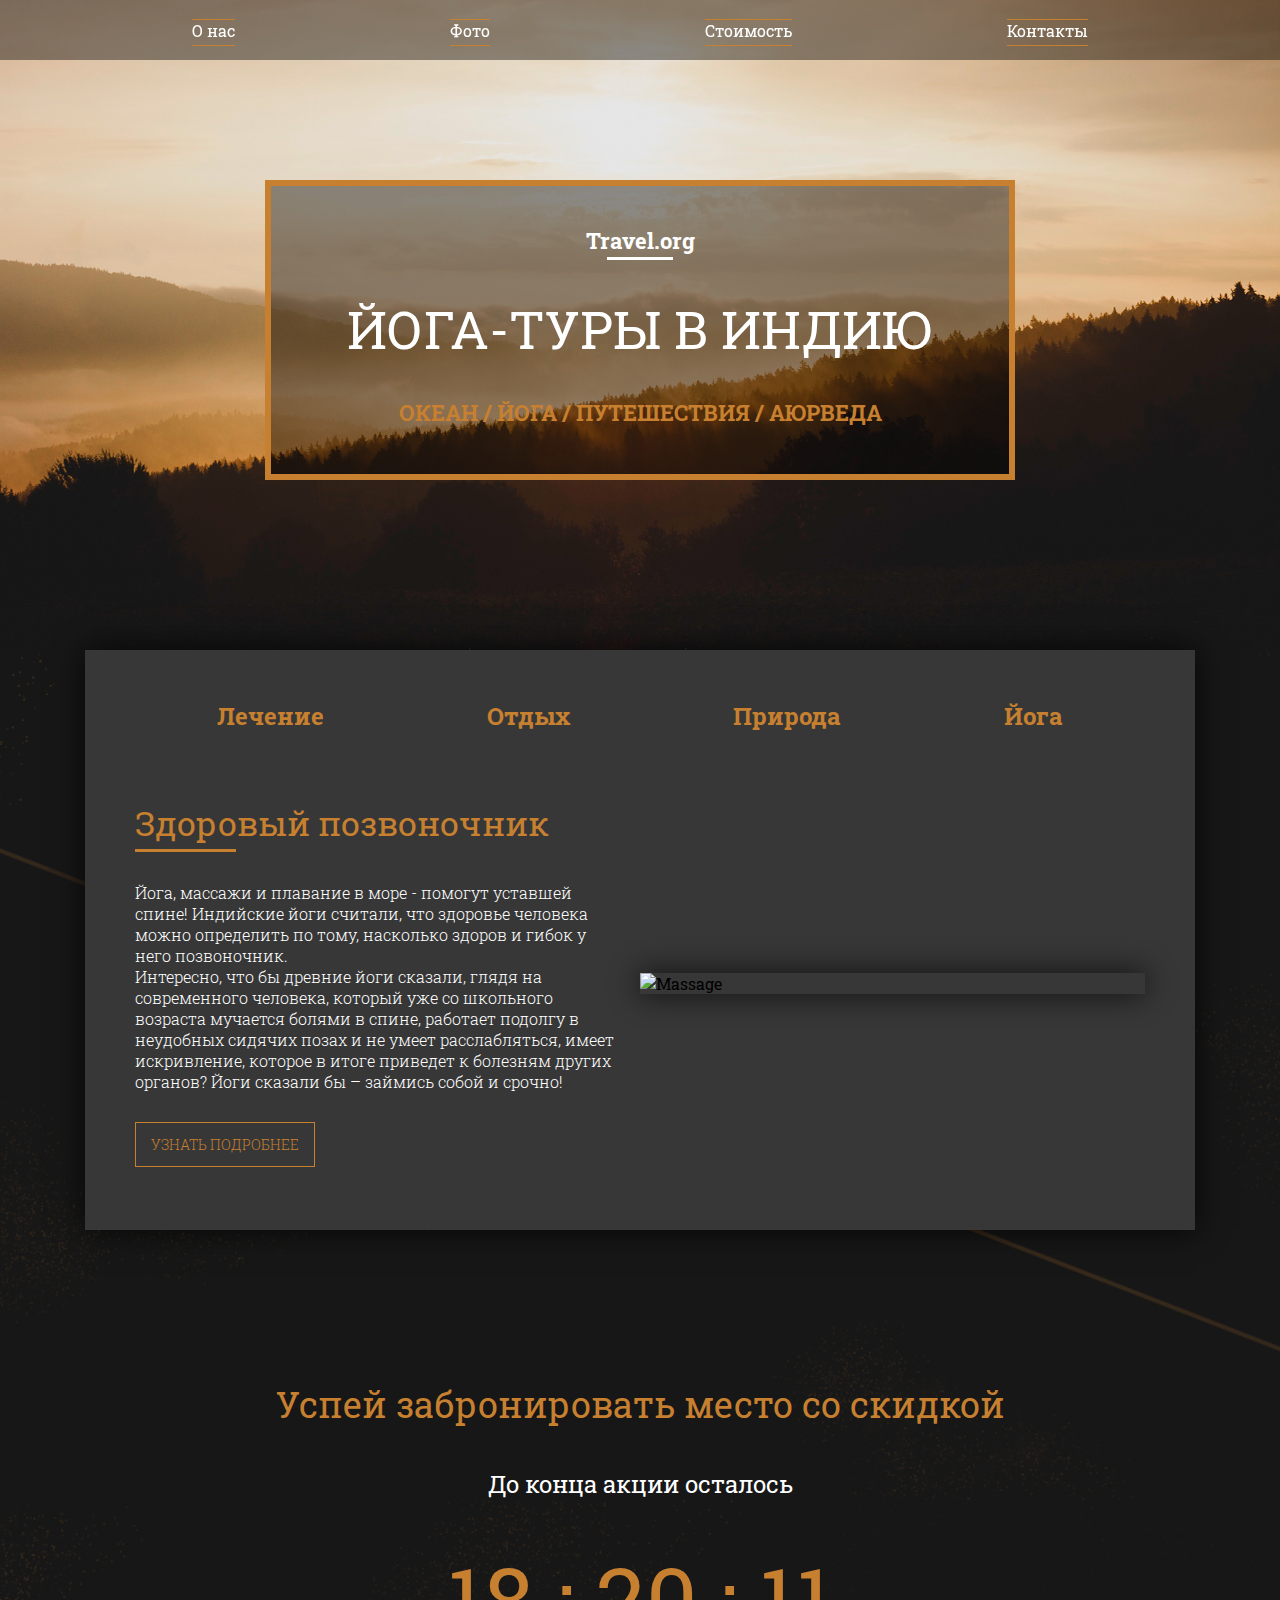
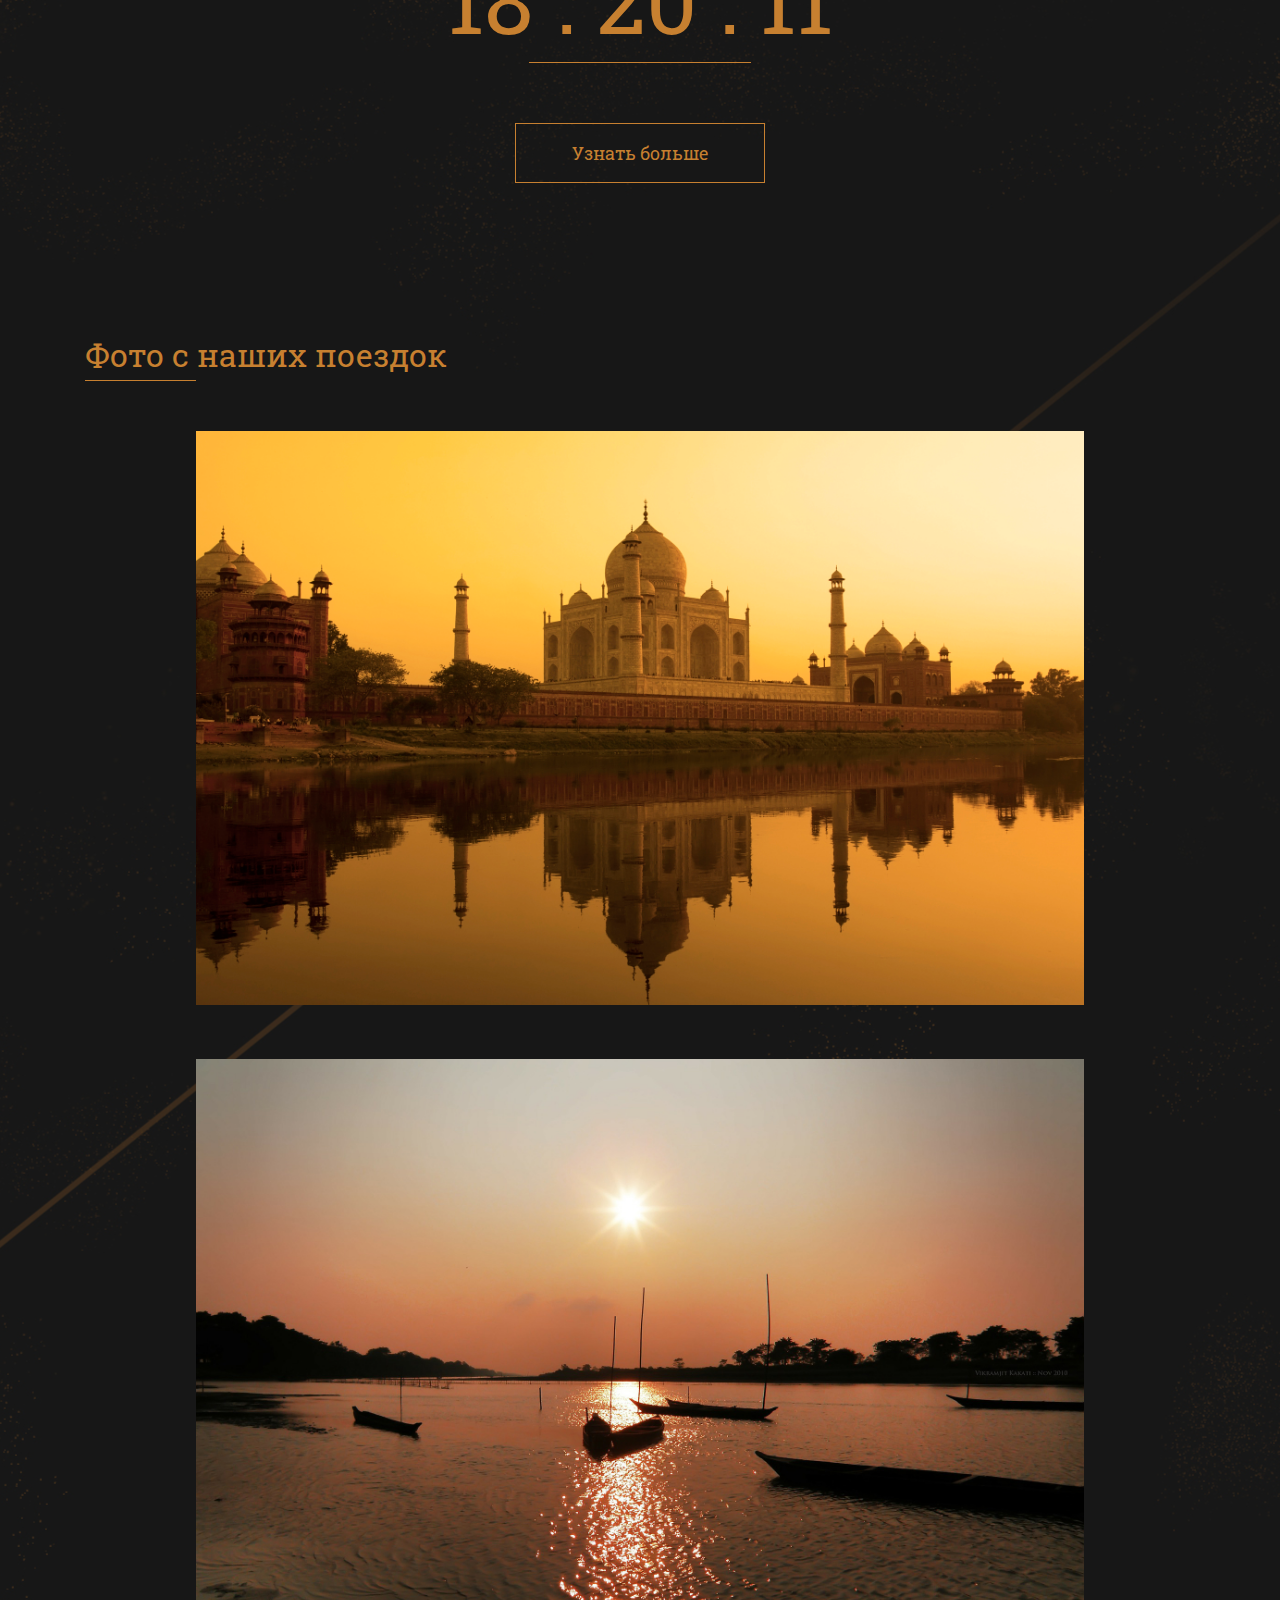
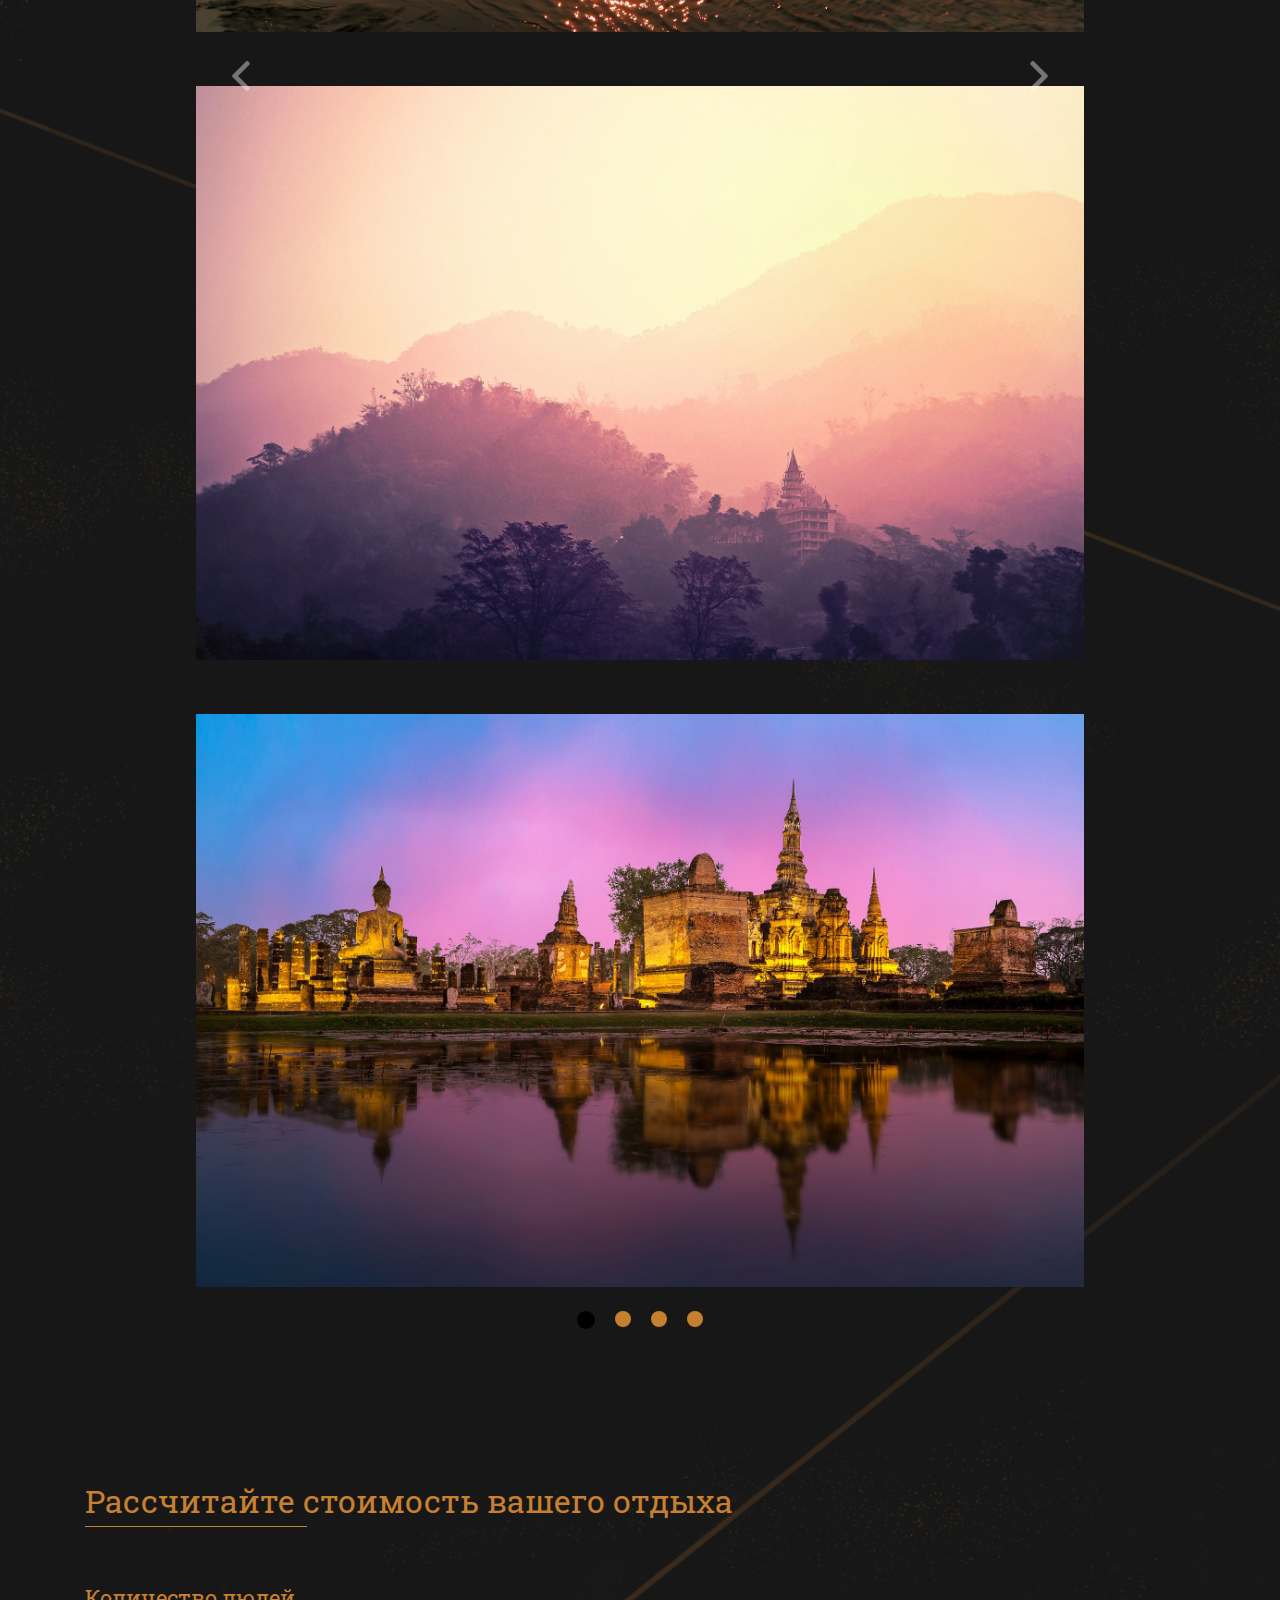
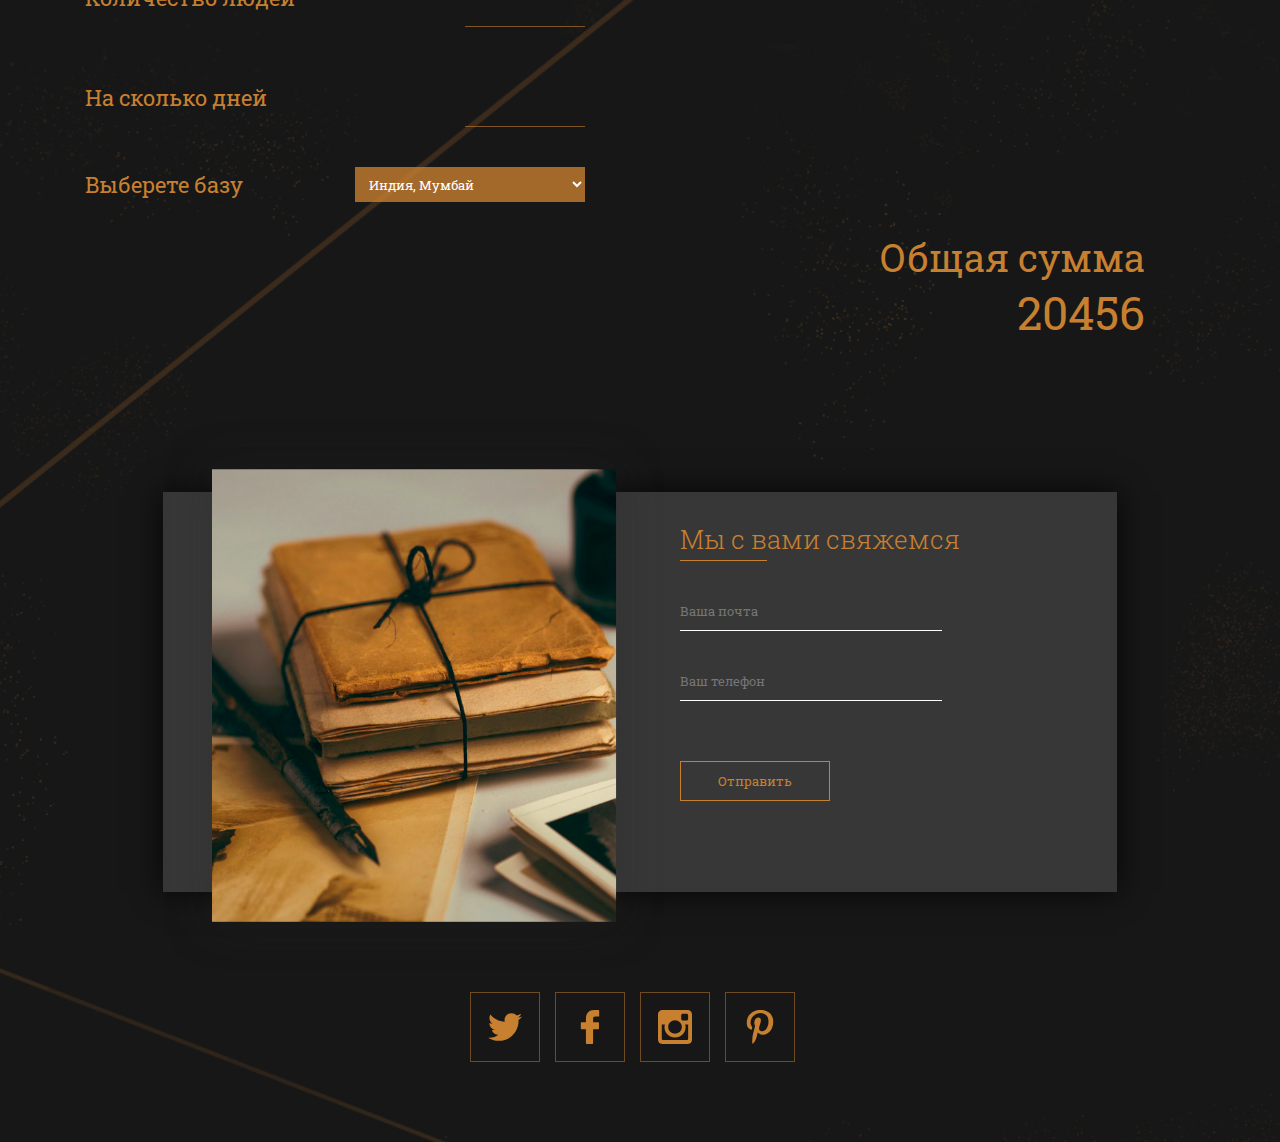
==== Second project/index.html @ 296eaf91 "Second project" ====
<!DOCTYPE html>
<html lang="ru">
<head>
	<meta charset="UTF-8">
	<title>Yoga</title>
	
	<link href="https://fonts.googleapis.com/css?family=Roboto+Slab:300,400,700&amp;subset=cyrillic-ext" rel="stylesheet">
	<link rel="stylesheet" href="css/bootstrap-grid.min.css">
	<link rel="stylesheet" href="css/style.css">
</head>
<body>
	<header>
		<div class="container">
			<nav>
				<ul>
					<li><a href="#about">О нас</a></li>
					<li><a href="#photo">Фото</a></li>
					<li><a href="#price">Стоимость</a></li>
					<li><a href="#contacts">Контакты</a></li>
				</ul>
			</nav>
		</div>
	</header>
	<div class="main">
		<div class="container">
			<div class="row">
				<div class="col-12">
					<div class="main-block">
						<div class="main-block-link">
							Travel.org							
						</div>
						<div class="main-block-title">
							йога-туры в индию
						</div>
						<div class="main-block-descr">
							океан / йога / путешествия / аюрведа
						</div>
					</div>
				</div>
			</div>
		</div>
	</div>
	<div class="content">
		<div class="container" id="about">
			<div class="info" >
				<div class="info-header">
					<div class="info-header-tab">Лечение</div>
					<div class="info-header-tab">Отдых</div>
					<div class="info-header-tab">Природа</div>
					<div class="info-header-tab">Йога</div>
				</div>
				<div class="info-tabcontent fade">
					<div class="description">
						<div class="description-title">Здоровый позвоночник</div>
						<div class="description-text">Йога, массажи и плавание в море - помогут уставшей спине! Индийские йоги считали, что здоровье человека можно определить по тому, насколько здоров и гибок у него позвоночник.<br> Интересно, что бы древние йоги сказали, глядя на современного человека, который уже со школьного возраста мучается болями в спине, работает подолгу в неудобных сидячих позах и не умеет расслабляться, имеет искривление, которое в итоге приведет к болезням других органов? Йоги сказали бы – займись собой и срочно!
						</div>
						<div class="description-btn">
							Узнать подробнее
						</div>
					</div>
					<div class="photo">
						<img src="img/massage.jpg" alt="Massage">
					</div>
				</div>
				<div class="info-tabcontent fade">
					<div class="description">
						<div class="description-title">Антистресс</div>
						<div class="description-text">Аюрведа и йога утверждают, что главным источником здоровья нашего организма является здоровый ум. Программа «Антистресс» сначала убирает последствия стресса на физическом уровне, потом помогает избавиться от негативных и навязчивых мыслей, затем повышает общий уровень энергии.<br> Вы наконец вспомните ощущение "свободной головы", ощутите прилив физических сил и вспомните, что такое счастье.</div>
						<div class="description-btn">
							Узнать подробнее
						</div>
					</div>
					<div class="photo">
						<img src="img/sunset.jpg" alt="sunset">
					</div>
				</div>
				<div class="info-tabcontent fade">
					<div class="description">
						<div class="description-title">Восстановление</div>
						<div class="description-text">Стрессы, жизнь в условиях города, плохая экология, загрязненные продукты и вода, напряженный ритм жизни - все это день ото дня отбирает у нас молодость и хорошее здоровье.<br> Одним кремом для лица не решить проблему омоложения организма, когда тебе за 40. Согласны?</div>
						<div class="description-btn">
							Узнать подробнее
						</div>
					</div>
					<div class="photo">
						<img src="img/sunrise.jpg" alt="sunrise">
					</div>
				</div>
				<div class="info-tabcontent fade">
					<div class="description">
						<div class="description-title">Йога и аюрведа</div>
						<div class="description-text">Несколько лет назад мы разработали специальные программы по йоге и аюрведе - и мы поняли, что они отлично работают - на опыте 530 наших туристов! В каждой из этих программ есть одна цель, на достижение которой будут направлены и асаны, и дыхательные практики, и медитации, и аюрведические процедуры, будут читаться лекции по этой теме. <br>Йога и аюрведа - два сильных война, которые сообща будут бороться с проблемами и болезнями.</div>
						<div class="description-btn">
							Узнать подробнее
						</div>
					</div>
					<div class="photo">
						<img src="img/yoga.jpg" alt="yoga">
					</div>
				</div>
			</div>
			<div class="timer">
				<div class="timer-title">Успей забронировать место со скидкой</div>
				<div class="timer-action">
					До конца акции осталось
				</div>
				<div class="timer-numbers" id="timer">
					<span class="hours">18</span>
					<span>:</span>
					<span class="minutes">20</span>
					<span>:</span>
					<span class="seconds">11</span>
				</div>
			</div>
			<button class="more"> Узнать больше</button>
			<div class="slider" id="photo">
				<div class="slider-title">Фото с наших поездок
				</div>
				<div class="wrap">

					<div class="slider-item fade">
						<img src="img/slider_1.jpg" alt="slider">
					</div>
					<div class="slider-item fade">
						<img src="img/slider_2.jpg" alt="slider">
					</div>
					<div class="slider-item fade">
						<img src="img/slider_3.jpg" alt="slider">
					</div>
					<div class="slider-item fade">
						<img src="img/slider_4.jpg" alt="slider">
					</div>

					<div class="prev"><div class="arrow-left"></div></div>
					<div class="next"><div class="arrow-right"></div></div>
				</div>
				<div class="slider-dots">
					<div class="dot dot-active"></div>
					<div class="dot"></div>
					<div class="dot"></div>
					<div class="dot"></div>
				</div>
			</div>
			<div class="counter" id="price">
				<div class="counter-title">Рассчитайте стоимость вашего отдыха
				</div>
				<div class="counter-block">
					<div class="counter-block-option">Количество людей</div>
					<input type="number" min="1" step="1" class="counter-block-input">
				</div>
				<div class="counter-block">
					<div class="counter-block-option">На сколько дней</div>
					<input type="number" min="1" step="1" class="counter-block-input">
				</div>
				<div class="counter-block">
					<div class="counter-block-option">Выберете базу</div>
					<select name="place" id="select">
						<option id="mumbai" value="1">Индия, Мумбай</option>
						<option id="kerala" value="1.5">Индия, Керала</option>
						<option id="varanasi" value="1.8">Индия, Варанаси</option>
					</select>
				</div>
				<div class="counter-total">
					Общая сумма<br>
					<span id="total">20456</span>
				</div>
			</div>
			<div class="contact" id="contacts">
				<div class="contact-img">
					<img src="img/letter.png" alt="letter">
				</div>
				<div class="contact-form">
					<div class="contact-form-title">
						Мы с вами свяжемся
					</div>
					<form id="form">
						<input required type="email" placeholder="Ваша почта">
						<input required type="tel" placeholder="Ваш телефон">
						<button type="submit">Отправить</button>
					</form>
				</div>
			</div>
		</div>
		<footer>
			<div class="container">
				<div class="social">
					<div class="social-block">
						<a href="#">
						<img src="logo/twitter-logo-silhouette.svg" alt="">
						</a>
					</div>
					<div class="social-block">
						<a href="#">
						<img src="logo/facebook-logo.svg" alt="">
						</a>
					</div>
					<div class="social-block">
						<a href="#">
						<img src="logo/instagram-social-network-logo-of-photo-camera.svg" alt="">
						</a>
					</div>
					<div class="social-block">
						<a href="#">
						<img src="logo/pinterest-logo.svg" alt="">
						</a>
					</div>
				</div>
			</div>
		</footer>
	</div>
	<div class="overlay fade">
	 		<div class="popup">
				<div class="popup-close">&times;
				</div>
				<div class="popup-title">
				Форма обратной связи</div>
					<div class="popup-form">	
						<form action="#" class="main-form">
							<div class="popup-form-header">
								Узнайте больше о своём отдыхе
							</div>
								<label class="popup-form__label" for="phone">
								Введите ваш номер телефона:
								</label>
								<input class="popup-form__input" name="phone" type="tel" required placeholder="+7(978) 973 33 45">
								<button class="button popup-form__btn">
									Оставить заявку!
								</button>
						</form>
					</div>
	 		</div>
	</div>
	<script src="js/script.js"></script>
</body>
</html>
---- Second project/css/style.css ----
.fade {
  -webkit-animation-name: fade;
          animation-name: fade;
  -webkit-animation-duration: 2.5s;
          animation-duration: 2.5s;
  -webkit-animation-name: fade;
  -webkit-animation-duration: 2.5s;
}
@-webkit-keyframes fade {
  from {
    opacity: 0.1;
  }
  to {
    opacity: 1;
  }
}
@keyframes fade {
  from {
    opacity: 0.1;
  }
  to {
    opacity: 1;
  }
}
.more-splash {
  -webkit-animation-name: splash;
          animation-name: splash;
  -webkit-animation-duration: 1.7s;
          animation-duration: 1.7s;
}
@-webkit-keyframes splash {
  from {
    box-shadow: 0 0 10px #c78030;
  }
  to {
    box-shadow: 0 0 60px #c78030;
  }
}
@keyframes splash {
  from {
    box-shadow: 0 0 10px #c78030;
  }
  to {
    box-shadow: 0 0 60px #c78030;
  }
}
* {
  box-sizing: border-box;
  margin: 0;
  padding: 0;
  outline: none;
  font-family: "Roboto Slab";
}
a {
  color: inherit;
  text-decoration: none;
}
a:visited,
a:hover,
a:focus,
a:active {
  text-decoration: none;
  color: inherit;
}
header {
  width: 100%;
  height: 60px;
  position: fixed;
  top: 0;
  background-color: rgba(0, 0, 0, 0.4);
  z-index: 10;
}
header ul {
  height: 60px;
  display: -webkit-box;
  display: -webkit-flex;
  display: -ms-flexbox;
  display: flex;
  list-style-type: none;
  -webkit-justify-content: space-around;
      -ms-flex-pack: distribute;
          justify-content: space-around;
  -webkit-box-align: center;
  -webkit-align-items: center;
      -ms-flex-align: center;
          align-items: center;
  color: #fff;
}
header ul li:after {
  content: '';
  display: block;
  width: 100%;
  height: 1px;
  background-color: #c78030;
  margin-top: 4px;
  -webkit-transition: 0.4s;
          transition: 0.4s;
}
header ul li:before {
  content: '';
  display: block;
  width: 100%;
  right: 0;
  height: 1px;
  background-color: #c78030;
  margin-top: 4px;
  -webkit-transition: 0.4s;
          transition: 0.4s;
}
.main {
  height: 650px;
  width: 100%;
  background: url(../img/bg.jpg) center no-repeat;
  background-size: cover;
}
.main-block {
  width: 750px;
  min-height: 300px;
  border: 6px solid #c78030;
  background-color: rgba(0, 0, 0, 0.4);
  margin: 0 auto;
  padding: 40px;
  margin-top: 180px;
  text-align: center;
}
.main-block-link {
  color: #fff;
  font-size: 22px;
  font-weight: bold;
}
.main-block-link:after {
  content: '';
  display: block;
  width: 10%;
  height: 3px;
  background-color: #fff;
  margin: 0 auto;
  margin-top: 2px;
}
.main-block-title {
  color: #fff;
  text-transform: uppercase;
  font-size: 52px;
  margin-top: 35px;
}
.main-block-descr {
  color: #c78030;
  text-transform: uppercase;
  font-size: 22px;
  margin-top: 35px;
  font-weight: bold;
}
.content {
  width: 100%;
  min-height: 3200px;
  background: url(../img/main_bg.jpg);
  background-position: 50% 30%;
}
.content .info {
  width: 100%;
  min-height: 580px;
  background-color: #373737;
  padding: 50px;
  box-shadow: 0px 0px 30px rgba(0, 0, 0, 0.8);
}
.content .info-header {
  width: 100%;
  height: 50px;
  display: -webkit-box;
  display: -webkit-flex;
  display: -ms-flexbox;
  display: flex;
  -webkit-justify-content: space-around;
      -ms-flex-pack: distribute;
          justify-content: space-around;
}
.content .info-header-tab {
  color: #c78030;
  font-weight: bold;
  font-size: 24px;
  cursor: pointer;
}
.content .info-header-tab:after {
  content: '';
  display: block;
  width: 0%;
  height: 3px;
  background-color: #c78030;
  margin-top: 4px;
  -webkit-transition: 0.4s;
          transition: 0.4s;
}
.content .info-header-tab:hover:after {
  width: 60%;
}
.content .info-tabcontent {
  width: 100%;
  display: -webkit-box;
  display: -webkit-flex;
  display: -ms-flexbox;
  display: flex;
  padding-top: 50px;
  -webkit-transition: 0.3s;
          transition: 0.3s;
}
.content .info-tabcontent .description,
.content .info-tabcontent .photo {
  width: 50%;
}
.content .info-tabcontent .description-title {
  font-size: 34px;
  color: #c78030;
}
.content .info-tabcontent .description-title:after {
  content: '';
  display: block;
  width: 20%;
  height: 3px;
  background-color: #c78030;
  margin-top: 4px;
}
.content .info-tabcontent .description-text {
  margin-top: 30px;
  color: #fff;
  font-weight: 300;
  padding-right: 20px;
}
.content .info-tabcontent .description-btn {
  width: 180px;
  height: 45px;
  line-height: 43px;
  margin-top: 30px;
  border: 1px solid #c78030;
  font-size: 14px;
  color: #c78030;
  text-transform: uppercase;
  font-weight: bold;
  text-align: center;
  font-weight: 300;
  cursor: pointer;
}
.content .info-tabcontent .description-btn:hover {
  box-shadow: 0px 0px 5px #c78030;
}
.content .info-tabcontent .photo {
  display: -webkit-box;
  display: -webkit-flex;
  display: -ms-flexbox;
  display: flex;
  -webkit-box-align: center;
  -webkit-align-items: center;
      -ms-flex-align: center;
          align-items: center;
}
.content .info-tabcontent .photo img {
  width: 100%;
  box-shadow: 0px 0px 30px rgba(0, 0, 0, 0.8);
}
.content .info .hide {
  display: none;
}
.content .info .show {
  display: -webkit-box;
  display: -webkit-flex;
  display: -ms-flexbox;
  display: flex;
}
.content .timer {
  margin-top: 150px;
  text-align: center;
}
.content .timer-title {
  font-size: 36px;
  color: #c78030;
}
.content .timer-action {
  font-size: 24px;
  color: #fff;
  margin-top: 40px;
}
.content .timer-numbers {
  margin-top: 40px;
  font-size: 90px;
  color: #c78030;
}
.content .timer-numbers:after {
  content: '';
  display: block;
  width: 20%;
  height: 1px;
  background-color: #c78030;
  margin: 0 auto;
  margin-top: 4px;
}
.content .slider {
  margin-top: 150px;
  position: relative;
}
.content .slider-title {
  font-size: 32px;
  color: #c78030;
}
.content .slider-title:after {
  content: '';
  display: block;
  width: 10%;
  height: 1px;
  background-color: #c78030;
  margin-top: 4px;
}
.content .slider .wrap {
  width: 100%;
  position: relative;
}
.content .slider .wrap .slider-item {
  width: 80%;
  margin: 0 auto;
  margin-top: 50px;
  position: relative;
}
.content .slider .wrap .slider-item img {
  width: 100%;
}
.content .slider .wrap .prev {
  position: absolute;
  cursor: pointer;
  top: 0;
  width: 90px;
  left: 10%;
  background-color: rgba(0, 0, 0, 0);
  -webkit-transition: 0.3s;
          transition: 0.3s;
  height: 100%;
}
.content .slider .wrap .prev:hover {
  background-color: rgba(0, 0, 0, 0.4);
}
.content .slider .wrap .prev:hover .arrow-left {
  opacity: 1;
}
.content .slider .wrap .prev .arrow-left {
  width: 30px;
  height: 30px;
  background: url(../icons/left-arrow.svg) center no-repeat;
  background-size: cover;
  position: absolute;
  top: 50%;
  left: 50%;
  -webkit-transform: translate(-50%);
      -ms-transform: translate(-50%);
          transform: translate(-50%);
  opacity: .4;
  -webkit-transition: 1s;
          transition: 1s;
}
.content .slider .wrap .next {
  position: absolute;
  cursor: pointer;
  top: 0;
  width: 90px;
  background-color: rgba(0, 0, 0, 0);
  -webkit-transition: 0.3s;
          transition: 0.3s;
  height: 100%;
  right: 10%;
}
.content .slider .wrap .next:hover {
  background-color: rgba(0, 0, 0, 0.4);
}
.content .slider .wrap .next:hover .arrow-right {
  opacity: 1;
}
.content .slider .wrap .next .arrow-right {
  width: 30px;
  height: 30px;
  background: url(../icons/right-arrow.svg) center no-repeat;
  background-size: cover;
  position: absolute;
  top: 50%;
  left: 50%;
  -webkit-transform: translate(-50%);
      -ms-transform: translate(-50%);
          transform: translate(-50%);
  opacity: .4;
  -webkit-transition: 1s;
          transition: 1s;
}
.content .slider-dots {
  width: 90%;
  margin: 0 auto;
  margin-top: 20px;
  display: -webkit-box;
  display: -webkit-flex;
  display: -ms-flexbox;
  display: flex;
  -webkit-box-pack: center;
  -webkit-justify-content: center;
      -ms-flex-pack: center;
          justify-content: center;
}
.content .slider-dots .dot {
  cursor: pointer;
  height: 16px;
  width: 16px;
  margin: 0 10px;
  background-color: #c78030;
  border-radius: 50%;
  display: inline-block;
  -webkit-transition: background-color 0.6s ease;
          transition: background-color 0.6s ease;
}
.content .slider-dots .dot-active {
  background-color: #000;
  height: 18px;
  width: 18px;
}
.content .counter {
  margin-top: 150px
  /* Для Firefox */
}
.content .counter-title {
  font-size: 32px;
  color: #c78030;
}
.content .counter-title:after {
  content: '';
  display: block;
  width: 20%;
  height: 1px;
  background-color: #c78030;
  margin-top: 4px;
}
.content .counter-block {
  margin-top: 40px;
  width: 45%;
  display: -webkit-box;
  display: -webkit-flex;
  display: -ms-flexbox;
  display: flex;
  -webkit-box-pack: justify;
  -webkit-justify-content: space-between;
      -ms-flex-pack: justify;
          justify-content: space-between;
  -webkit-box-align: center;
  -webkit-align-items: center;
      -ms-flex-align: center;
          align-items: center;
}
.content .counter-block-option {
  font-size: 22px;
  color: #c78030;
}
.content .counter-block-input {
  display: block;
  width: 120px;
  height: 60px;
  padding: 10px;
  color: #c78030;
  background-color: transparent;
  border: none;
  border-bottom: 1px solid rgba(199, 126, 48, 0.6);
  font-size: 46px;
  text-align: center;
}
.content .counter-block select {
  width: 230px;
  height: 35px;
  padding-left: 10px;
  background-color: rgba(199, 126, 48, 0.8);
  color: #fff;
  border: none;
}
.content .counter-total {
  margin-top: 30px;
  padding-right: 50px;
  text-align: right;
  font-size: 38px;
  color: #c78030;
}
.content .counter-total span {
  font-size: 46px;
}
.content .counter input[type=number]::-webkit-inner-spin-button,
.content .counter input[type=number]::-webkit-outer-spin-button {
  -webkit-appearance: none;
  -moz-appearance: none;
  appearance: none;
  margin: 0;
}
.content .counter input[type=number] {
  -moz-appearance: textfield;
}
.content .more {
  display: block;
  margin: 0 auto;
  margin-top: 60px;
  width: 250px;
  height: 60px;
  background-color: transparent;
  border: 1px solid #c78030;
  font-size: 18px;
  color: #c78030;
  cursor: pointer;
}
.content .more:hover {
  box-shadow: 0 0 10px #c78030;
}
.content .contact {
  width: 86%;
  height: 400px;
  display: -webkit-box;
  display: -webkit-flex;
  display: -ms-flexbox;
  display: flex;
  background-color: #373737;
  margin: 0 auto;
  margin-top: 150px;
  box-shadow: 0px 0px 30px rgba(0, 0, 0, 0.8);
}
.content .contact-img {
  width: 50%;
}
.content .contact-img img {
  height: 550px;
  -webkit-transform: translateY(-13%);
      -ms-transform: translateY(-13%);
          transform: translateY(-13%);
}
.content .contact-form {
  width: 50%;
  padding-left: 40px;
}
.content .contact-form-title {
  margin-top: 30px;
  color: #c78030;
  font-size: 26px;
  font-weight: 300;
}
.content .contact-form-title:after {
  content: '';
  display: block;
  width: 20%;
  height: 1px;
  background-color: #c78030;
  margin-top: 4px;
}
.content .contact-form form input {
  display: block;
  width: 60%;
  height: 40px;
  margin-top: 30px;
  background-color: transparent;
  border: none;
  border-bottom: 1px solid #fff;
  color: #fff;
}
.content .contact-form form button {
  margin-top: 60px;
  width: 150px;
  height: 40px;
  background-color: transparent;
  border: 1px solid #c78030;
  color: #c78030;
  cursor: pointer;
}
.content .contact-form form button:hover {
  box-shadow: 0 0 10px #c78030;
}
.content footer {
  width: 100%;
  height: 250px;
  display: -webkit-box;
  display: -webkit-flex;
  display: -ms-flexbox;
  display: flex;
  -webkit-box-align: center;
  -webkit-align-items: center;
      -ms-flex-align: center;
          align-items: center;
}
.content footer .social {
  display: -webkit-box;
  display: -webkit-flex;
  display: -ms-flexbox;
  display: flex;
  -webkit-box-pack: center;
  -webkit-justify-content: center;
      -ms-flex-pack: center;
          justify-content: center;
  -webkit-box-align: center;
  -webkit-align-items: center;
      -ms-flex-align: center;
          align-items: center;
  padding-top: 20px;
}
.content footer .social .social-block {
  width: 70px;
  height: 70px;
  border: 1px solid rgba(199, 128, 48, 0.5);
  margin-right: 15px;
}
.content footer .social .social-block:hover {
  box-shadow: 0 0 10px #c78030;
}
.content footer .social .social-block a img {
  width: 50%;
  display: block;
  margin: 0 auto;
  margin-top: 17px;
}
.overlay {
  position: fixed;
  display: none;
  top: 0;
  width: 100%;
  height: 100%;
  background-color: rgba(0, 0, 0, 0.5);
  z-index: 3;
}
.overlay .popup {
  position: fixed;
  z-index: 4;
  left: 50%;
  top: 150px;
  width: 752px;
  -webkit-transform: translateX(-50%);
      -ms-transform: translateX(-50%);
          transform: translateX(-50%);
}
.overlay .popup-close {
  position: absolute;
  right: -20px;
  top: -35px;
  cursor: pointer;
  font-size: 35px;
  color: #fff;
  font-weight: 300;
}
.overlay .popup-title {
  display: block;
  width: 100%;
  height: 71px;
  line-height: 71px;
  margin: 0;
  background-color: #c78030;
  color: #ffffff;
  text-transform: uppercase;
  font-size: 21px;
  font-weight: 500;
  text-align: center;
}
.overlay .popup-form {
  background: url(../img/modal.jpg) center no-repeat;
  background-size: cover;
  padding: 35px 88px 50px 88px;
  color: #fff;
}
.overlay .popup-form-header {
  padding: 0;
  font-weight: 400;
  line-height: 27px;
  font-size: 30px;
  text-align: center;
}
.overlay .popup-form__label {
  display: block;
  margin-top: 23px;
  font-size: 20px;
  font-weight: 300;
  text-align: center;
}
.overlay .popup-form__input {
  width: 365px;
  height: 56px;
  margin-top: 17px;
  font-size: 18px;
  background-color: #c78030;
  border: none;
  color: #fff;
  text-align: center;
}
.overlay .popup-form__input::-webkit-input-placeholder {
  color: #fff;
}
.overlay .popup-form__input::-moz-placeholder {
  color: #fff;
}
.overlay .popup-form__input:-moz-placeholder {
  color: #fff;
}
.overlay .popup-form__input:-ms-input-placeholder {
  color: #fff;
}
.overlay .popup-form__input:focus::-webkit-input-placeholder {
  color: transparent;
}
.overlay .popup-form__input:focus::-moz-placeholder {
  color: transparent;
}
.overlay .popup-form__input:focus:-moz-placeholder {
  color: transparent;
}
.overlay .popup-form__input:focus:-ms-input-placeholder {
  color: transparent;
}
.overlay .popup-form__btn {
  width: 180px;
  height: 56px;
  font-size: 15px;
  line-height: 22px;
  margin-left: 16px;
  background-color: transparent;
  color: #c78030;
  border: 1px solid #c78030;
  cursor: pointer;
}
.overlay .popup-form__btn:hover {
  box-shadow: 0 0 10px #c78030;
}
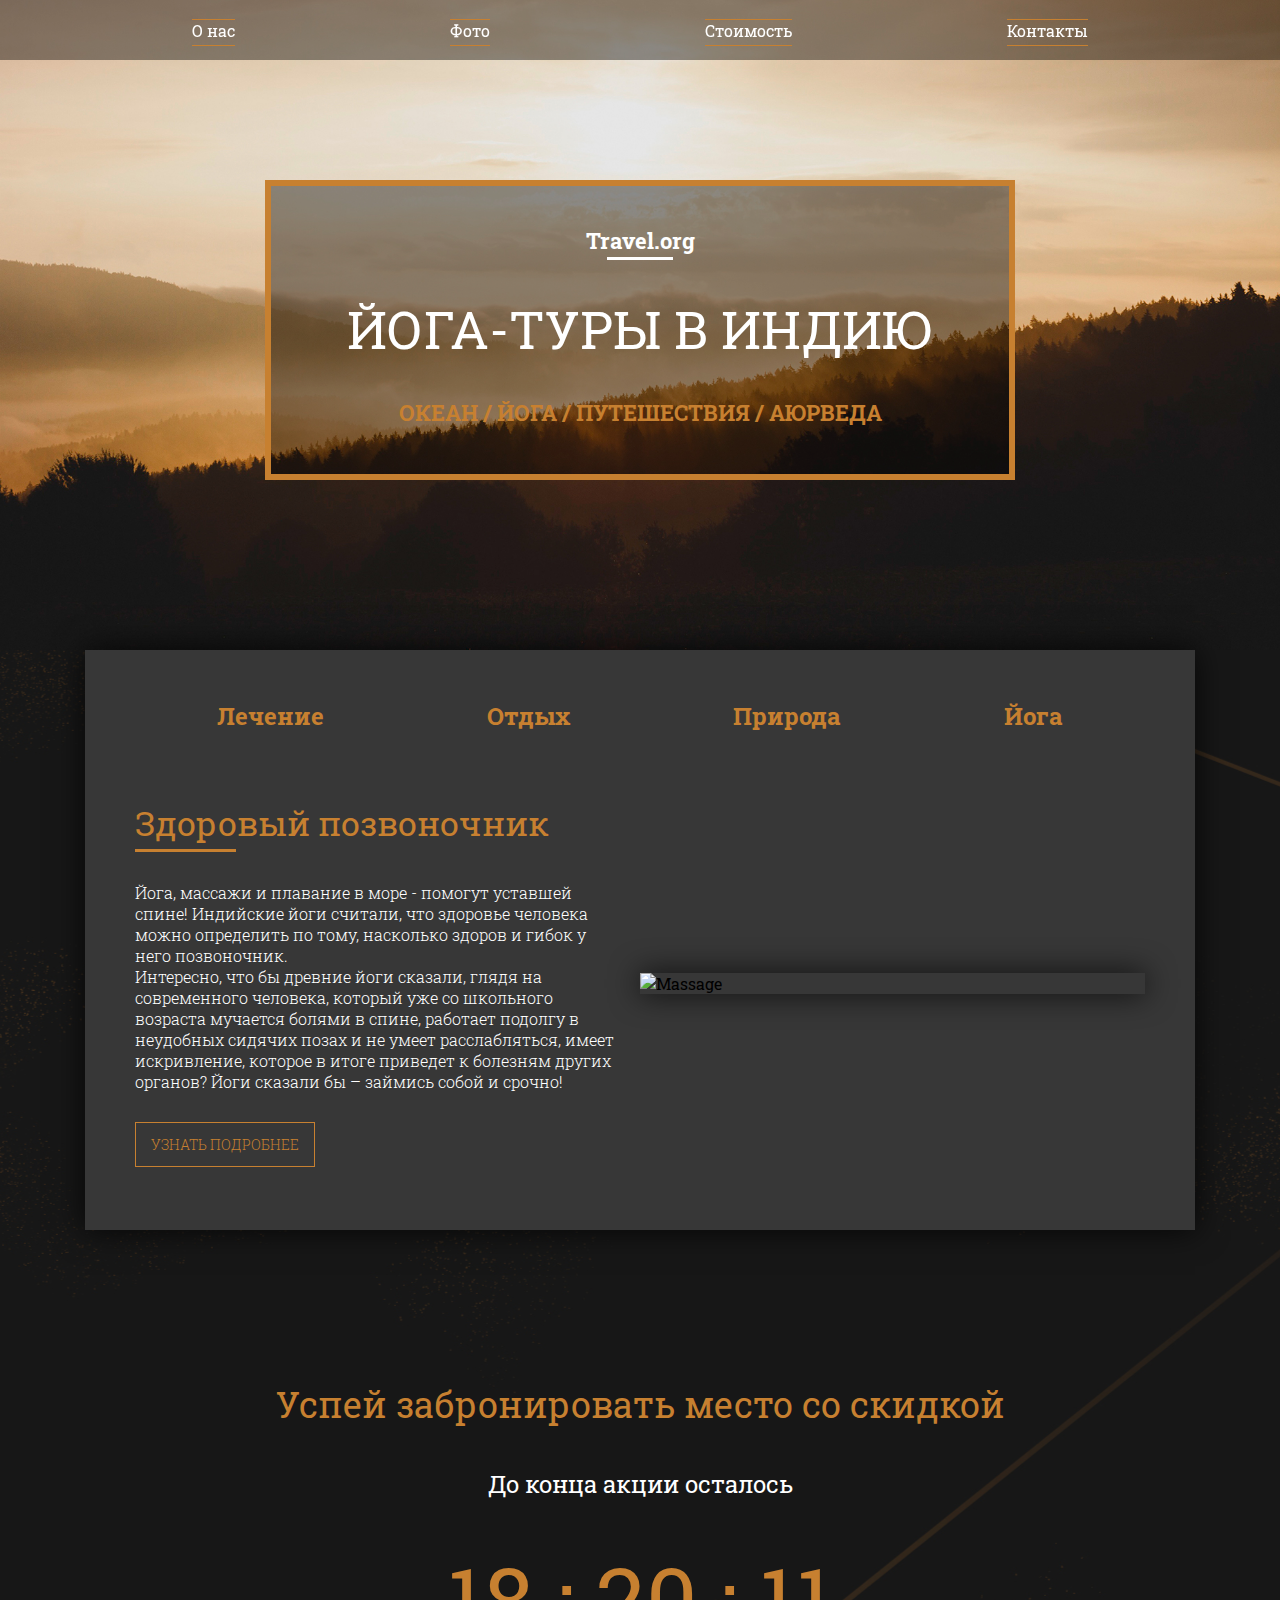
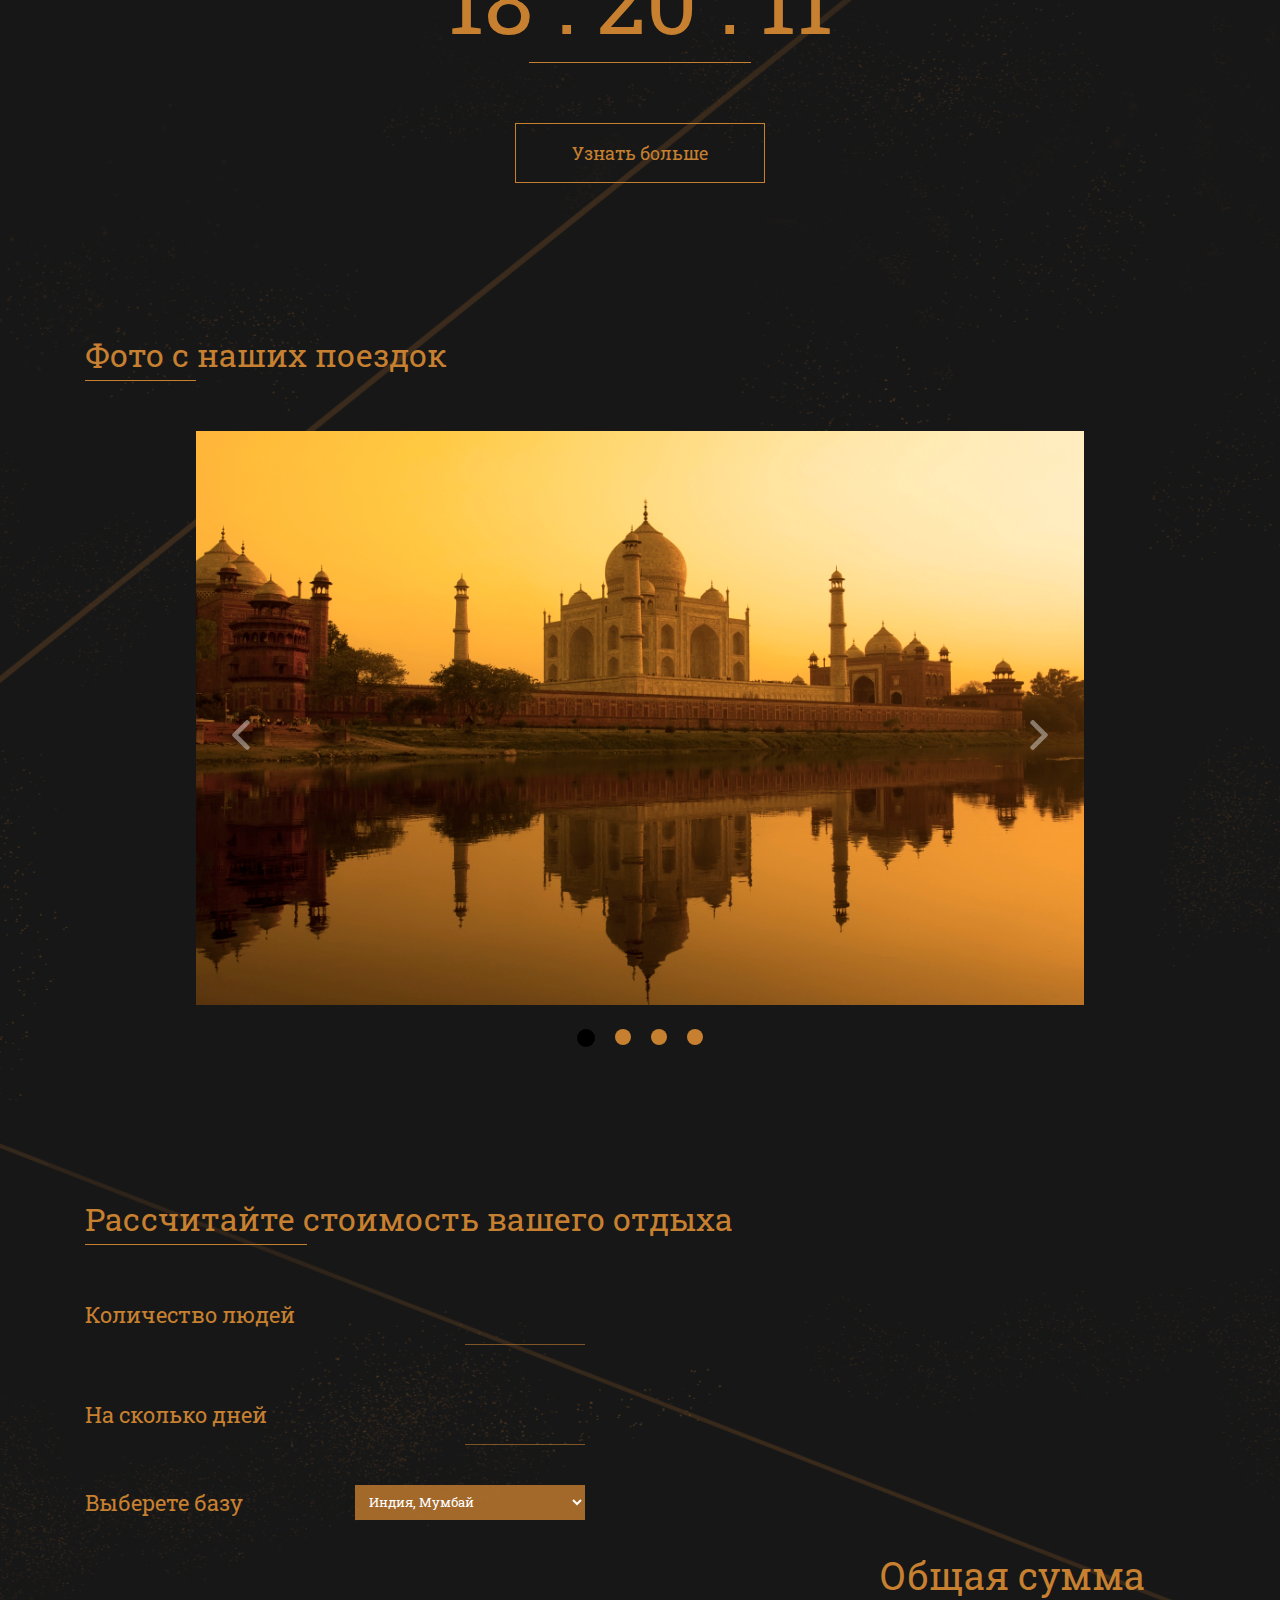
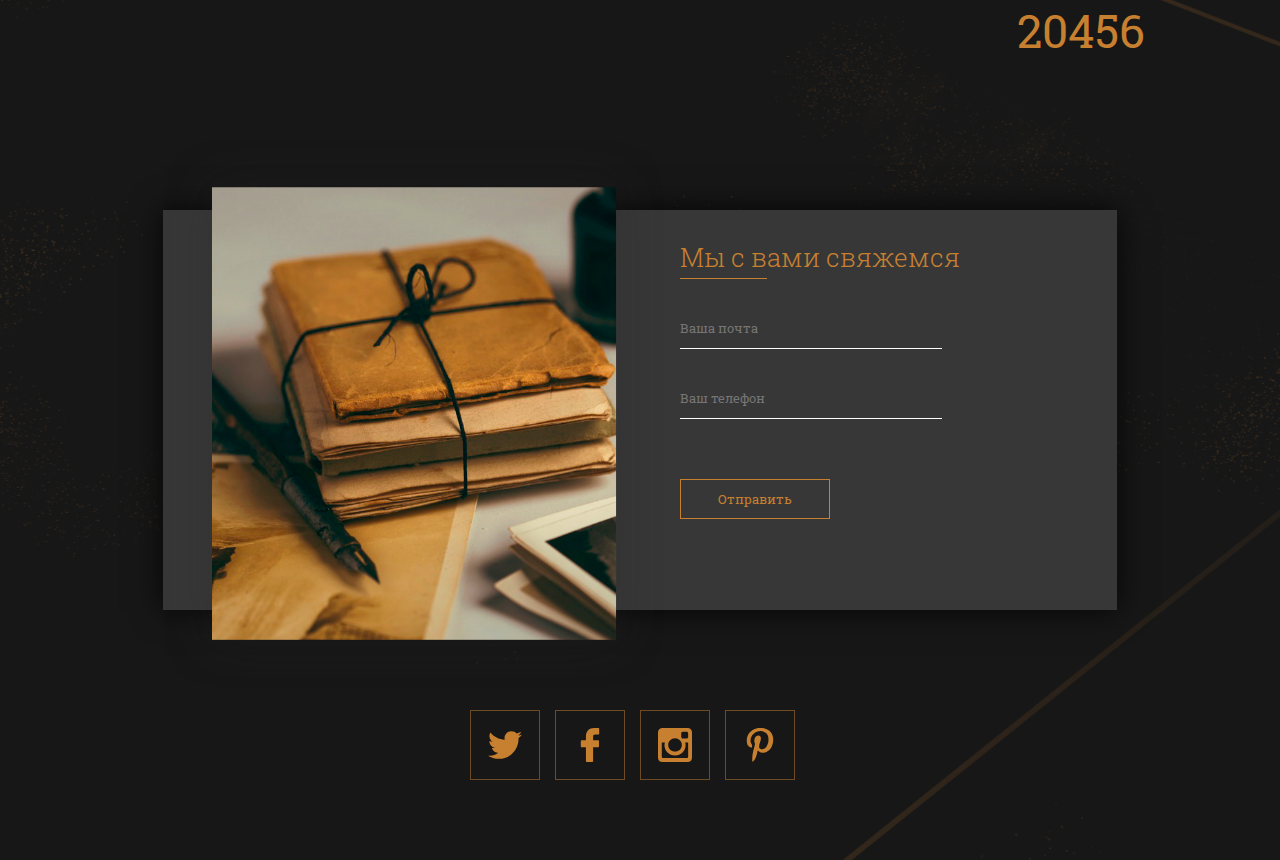
==== commit b5c634dd: "add function slider" ====
--- a/Second project/index.html
+++ b/Second project/index.html
@@ -49,7 +49,7 @@
 					<div class="info-header-tab">Природа</div>
 					<div class="info-header-tab">Йога</div>
 				</div>
-				<div class="info-tabcontent fade">
+				<div class="info-tabContent fade">
 					<div class="description">
 						<div class="description-title">Здоровый позвоночник</div>
 						<div class="description-text">Йога, массажи и плавание в море - помогут уставшей спине! Индийские йоги считали, что здоровье человека можно определить по тому, насколько здоров и гибок у него позвоночник.<br> Интересно, что бы древние йоги сказали, глядя на современного человека, который уже со школьного возраста мучается болями в спине, работает подолгу в неудобных сидячих позах и не умеет расслабляться, имеет искривление, которое в итоге приведет к болезням других органов? Йоги сказали бы – займись собой и срочно!
@@ -62,7 +62,7 @@
 						<img src="img/massage.jpg" alt="Massage">
 					</div>
 				</div>
-				<div class="info-tabcontent fade">
+				<div class="info-tabContent fade">
 					<div class="description">
 						<div class="description-title">Антистресс</div>
 						<div class="description-text">Аюрведа и йога утверждают, что главным источником здоровья нашего организма является здоровый ум. Программа «Антистресс» сначала убирает последствия стресса на физическом уровне, потом помогает избавиться от негативных и навязчивых мыслей, затем повышает общий уровень энергии.<br> Вы наконец вспомните ощущение "свободной головы", ощутите прилив физических сил и вспомните, что такое счастье.</div>
@@ -74,7 +74,7 @@
 						<img src="img/sunset.jpg" alt="sunset">
 					</div>
 				</div>
-				<div class="info-tabcontent fade">
+				<div class="info-tabContent fade">
 					<div class="description">
 						<div class="description-title">Восстановление</div>
 						<div class="description-text">Стрессы, жизнь в условиях города, плохая экология, загрязненные продукты и вода, напряженный ритм жизни - все это день ото дня отбирает у нас молодость и хорошее здоровье.<br> Одним кремом для лица не решить проблему омоложения организма, когда тебе за 40. Согласны?</div>
@@ -86,7 +86,7 @@
 						<img src="img/sunrise.jpg" alt="sunrise">
 					</div>
 				</div>
-				<div class="info-tabcontent fade">
+				<div class="info-tabContent fade">
 					<div class="description">
 						<div class="description-title">Йога и аюрведа</div>
 						<div class="description-text">Несколько лет назад мы разработали специальные программы по йоге и аюрведе - и мы поняли, что они отлично работают - на опыте 530 наших туристов! В каждой из этих программ есть одна цель, на достижение которой будут направлены и асаны, и дыхательные практики, и медитации, и аюрведические процедуры, будут читаться лекции по этой теме. <br>Йога и аюрведа - два сильных война, которые сообща будут бороться с проблемами и болезнями.</div>
@@ -117,7 +117,6 @@
 				<div class="slider-title">Фото с наших поездок
 				</div>
 				<div class="wrap">
-
 					<div class="slider-item fade">
 						<img src="img/slider_1.jpg" alt="slider">
 					</div>
@@ -130,9 +129,12 @@
 					<div class="slider-item fade">
 						<img src="img/slider_4.jpg" alt="slider">
 					</div>
-
-					<div class="prev"><div class="arrow-left"></div></div>
-					<div class="next"><div class="arrow-right"></div></div>
+					<div class="prev">
+						<div class="arrow-left"></div>
+					</div>
+					<div class="next">
+						<div class="arrow-right"></div>
+					</div>
 				</div>
 				<div class="slider-dots">
 					<div class="dot dot-active"></div>
--- a/Second project/css/style.css
+++ b/Second project/css/style.css
@@ -1,8 +1,6 @@
 .fade {
-  -webkit-animation-name: fade;
-          animation-name: fade;
-  -webkit-animation-duration: 2.5s;
-          animation-duration: 2.5s;
+  animation-name: fade;
+  animation-duration: 2.5s;
   -webkit-animation-name: fade;
   -webkit-animation-duration: 2.5s;
 }
@@ -22,28 +20,6 @@
     opacity: 1;
   }
 }
-.more-splash {
-  -webkit-animation-name: splash;
-          animation-name: splash;
-  -webkit-animation-duration: 1.7s;
-          animation-duration: 1.7s;
-}
-@-webkit-keyframes splash {
-  from {
-    box-shadow: 0 0 10px #c78030;
-  }
-  to {
-    box-shadow: 0 0 60px #c78030;
-  }
-}
-@keyframes splash {
-  from {
-    box-shadow: 0 0 10px #c78030;
-  }
-  to {
-    box-shadow: 0 0 60px #c78030;
-  }
-}
 * {
   box-sizing: border-box;
   margin: 0;
@@ -72,18 +48,10 @@
 }
 header ul {
   height: 60px;
-  display: -webkit-box;
-  display: -webkit-flex;
-  display: -ms-flexbox;
   display: flex;
   list-style-type: none;
-  -webkit-justify-content: space-around;
-      -ms-flex-pack: distribute;
-          justify-content: space-around;
-  -webkit-box-align: center;
-  -webkit-align-items: center;
-      -ms-flex-align: center;
-          align-items: center;
+  justify-content: space-around;
+  align-items: center;
   color: #fff;
 }
 header ul li:after {
@@ -93,8 +61,7 @@
   height: 1px;
   background-color: #c78030;
   margin-top: 4px;
-  -webkit-transition: 0.4s;
-          transition: 0.4s;
+  transition: 0.4s;
 }
 header ul li:before {
   content: '';
@@ -104,8 +71,7 @@
   height: 1px;
   background-color: #c78030;
   margin-top: 4px;
-  -webkit-transition: 0.4s;
-          transition: 0.4s;
+  transition: 0.4s;
 }
 .main {
   height: 650px;
@@ -166,13 +132,8 @@
 .content .info-header {
   width: 100%;
   height: 50px;
-  display: -webkit-box;
-  display: -webkit-flex;
-  display: -ms-flexbox;
-  display: flex;
-  -webkit-justify-content: space-around;
-      -ms-flex-pack: distribute;
-          justify-content: space-around;
+  display: flex;
+  justify-content: space-around;
 }
 .content .info-header-tab {
   color: #c78030;
@@ -187,31 +148,26 @@
   height: 3px;
   background-color: #c78030;
   margin-top: 4px;
-  -webkit-transition: 0.4s;
-          transition: 0.4s;
+  transition: 0.4s;
 }
 .content .info-header-tab:hover:after {
   width: 60%;
 }
-.content .info-tabcontent {
-  width: 100%;
-  display: -webkit-box;
-  display: -webkit-flex;
-  display: -ms-flexbox;
+.content .info-tabContent {
+  width: 100%;
   display: flex;
   padding-top: 50px;
-  -webkit-transition: 0.3s;
-          transition: 0.3s;
-}
-.content .info-tabcontent .description,
-.content .info-tabcontent .photo {
+  transition: 0.3s;
+}
+.content .info-tabContent .description,
+.content .info-tabContent .photo {
   width: 50%;
 }
-.content .info-tabcontent .description-title {
+.content .info-tabContent .description-title {
   font-size: 34px;
   color: #c78030;
 }
-.content .info-tabcontent .description-title:after {
+.content .info-tabContent .description-title:after {
   content: '';
   display: block;
   width: 20%;
@@ -219,13 +175,13 @@
   background-color: #c78030;
   margin-top: 4px;
 }
-.content .info-tabcontent .description-text {
+.content .info-tabContent .description-text {
   margin-top: 30px;
   color: #fff;
   font-weight: 300;
   padding-right: 20px;
 }
-.content .info-tabcontent .description-btn {
+.content .info-tabContent .description-btn {
   width: 180px;
   height: 45px;
   line-height: 43px;
@@ -239,30 +195,23 @@
   font-weight: 300;
   cursor: pointer;
 }
-.content .info-tabcontent .description-btn:hover {
+.content .info-tabContent .description-btn:hover {
   box-shadow: 0px 0px 5px #c78030;
 }
-.content .info-tabcontent .photo {
-  display: -webkit-box;
-  display: -webkit-flex;
-  display: -ms-flexbox;
-  display: flex;
-  -webkit-box-align: center;
-  -webkit-align-items: center;
-      -ms-flex-align: center;
-          align-items: center;
-}
-.content .info-tabcontent .photo img {
+.content .info-tabContent .photo {
+  display: flex;
+  align-items: center;
+}
+.content .info-tabContent .photo img {
   width: 100%;
   box-shadow: 0px 0px 30px rgba(0, 0, 0, 0.8);
 }
-.content .info .hide {
+.content .info .hide,
+.slider .wrap .hide {
   display: none;
 }
-.content .info .show {
-  display: -webkit-box;
-  display: -webkit-flex;
-  display: -ms-flexbox;
+.content .info .show,
+.slider .wrap .show{
   display: flex;
 }
 .content .timer {
@@ -328,8 +277,7 @@
   width: 90px;
   left: 10%;
   background-color: rgba(0, 0, 0, 0);
-  -webkit-transition: 0.3s;
-          transition: 0.3s;
+  transition: 0.3s;
   height: 100%;
 }
 .content .slider .wrap .prev:hover {
@@ -346,12 +294,9 @@
   position: absolute;
   top: 50%;
   left: 50%;
-  -webkit-transform: translate(-50%);
-      -ms-transform: translate(-50%);
-          transform: translate(-50%);
-  opacity: .4;
-  -webkit-transition: 1s;
-          transition: 1s;
+  transform: translate(-50%);
+  opacity: 0.4;
+  transition: 1s;
 }
 .content .slider .wrap .next {
   position: absolute;
@@ -359,8 +304,7 @@
   top: 0;
   width: 90px;
   background-color: rgba(0, 0, 0, 0);
-  -webkit-transition: 0.3s;
-          transition: 0.3s;
+  transition: 0.3s;
   height: 100%;
   right: 10%;
 }
@@ -378,25 +322,16 @@
   position: absolute;
   top: 50%;
   left: 50%;
-  -webkit-transform: translate(-50%);
-      -ms-transform: translate(-50%);
-          transform: translate(-50%);
-  opacity: .4;
-  -webkit-transition: 1s;
-          transition: 1s;
+  transform: translate(-50%);
+  opacity: 0.4;
+  transition: 1s;
 }
 .content .slider-dots {
   width: 90%;
   margin: 0 auto;
   margin-top: 20px;
-  display: -webkit-box;
-  display: -webkit-flex;
-  display: -ms-flexbox;
-  display: flex;
-  -webkit-box-pack: center;
-  -webkit-justify-content: center;
-      -ms-flex-pack: center;
-          justify-content: center;
+  display: flex;
+  justify-content: center;
 }
 .content .slider-dots .dot {
   cursor: pointer;
@@ -406,8 +341,7 @@
   background-color: #c78030;
   border-radius: 50%;
   display: inline-block;
-  -webkit-transition: background-color 0.6s ease;
-          transition: background-color 0.6s ease;
+  transition: background-color 0.6s ease;
 }
 .content .slider-dots .dot-active {
   background-color: #000;
@@ -415,7 +349,7 @@
   width: 18px;
 }
 .content .counter {
-  margin-top: 150px
+  margin-top: 150px;
   /* Для Firefox */
 }
 .content .counter-title {
@@ -433,18 +367,9 @@
 .content .counter-block {
   margin-top: 40px;
   width: 45%;
-  display: -webkit-box;
-  display: -webkit-flex;
-  display: -ms-flexbox;
-  display: flex;
-  -webkit-box-pack: justify;
-  -webkit-justify-content: space-between;
-      -ms-flex-pack: justify;
-          justify-content: space-between;
-  -webkit-box-align: center;
-  -webkit-align-items: center;
-      -ms-flex-align: center;
-          align-items: center;
+  display: flex;
+  justify-content: space-between;
+  align-items: center;
 }
 .content .counter-block-option {
   font-size: 22px;
@@ -508,9 +433,6 @@
 .content .contact {
   width: 86%;
   height: 400px;
-  display: -webkit-box;
-  display: -webkit-flex;
-  display: -ms-flexbox;
   display: flex;
   background-color: #373737;
   margin: 0 auto;
@@ -522,9 +444,7 @@
 }
 .content .contact-img img {
   height: 550px;
-  -webkit-transform: translateY(-13%);
-      -ms-transform: translateY(-13%);
-          transform: translateY(-13%);
+  transform: translateY(-13%);
 }
 .content .contact-form {
   width: 50%;
@@ -569,28 +489,13 @@
 .content footer {
   width: 100%;
   height: 250px;
-  display: -webkit-box;
-  display: -webkit-flex;
-  display: -ms-flexbox;
-  display: flex;
-  -webkit-box-align: center;
-  -webkit-align-items: center;
-      -ms-flex-align: center;
-          align-items: center;
+  display: flex;
+  align-items: center;
 }
 .content footer .social {
-  display: -webkit-box;
-  display: -webkit-flex;
-  display: -ms-flexbox;
-  display: flex;
-  -webkit-box-pack: center;
-  -webkit-justify-content: center;
-      -ms-flex-pack: center;
-          justify-content: center;
-  -webkit-box-align: center;
-  -webkit-align-items: center;
-      -ms-flex-align: center;
-          align-items: center;
+  display: flex;
+  justify-content: center;
+  align-items: center;
   padding-top: 20px;
 }
 .content footer .social .social-block {
@@ -623,9 +528,7 @@
   left: 50%;
   top: 150px;
   width: 752px;
-  -webkit-transform: translateX(-50%);
-      -ms-transform: translateX(-50%);
-          transform: translateX(-50%);
+  transform: translateX(-50%);
 }
 .overlay .popup-close {
   position: absolute;
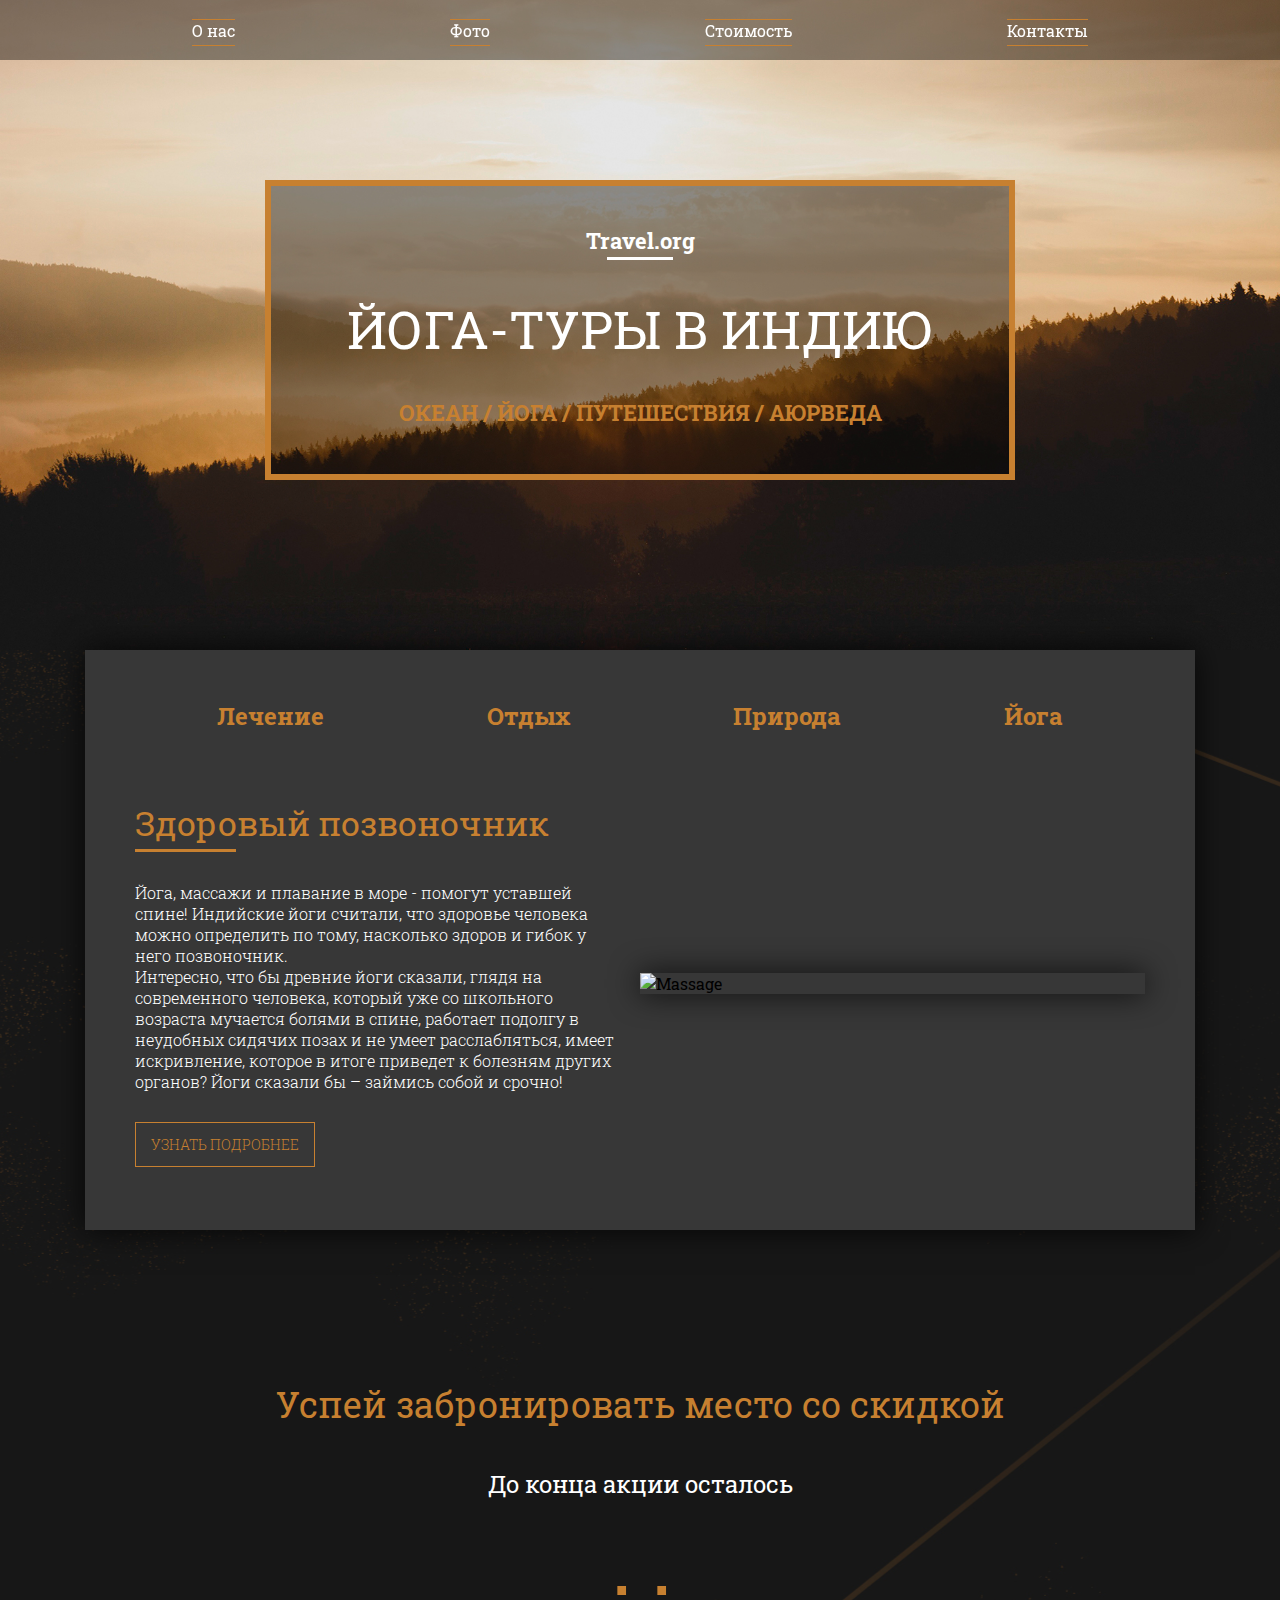
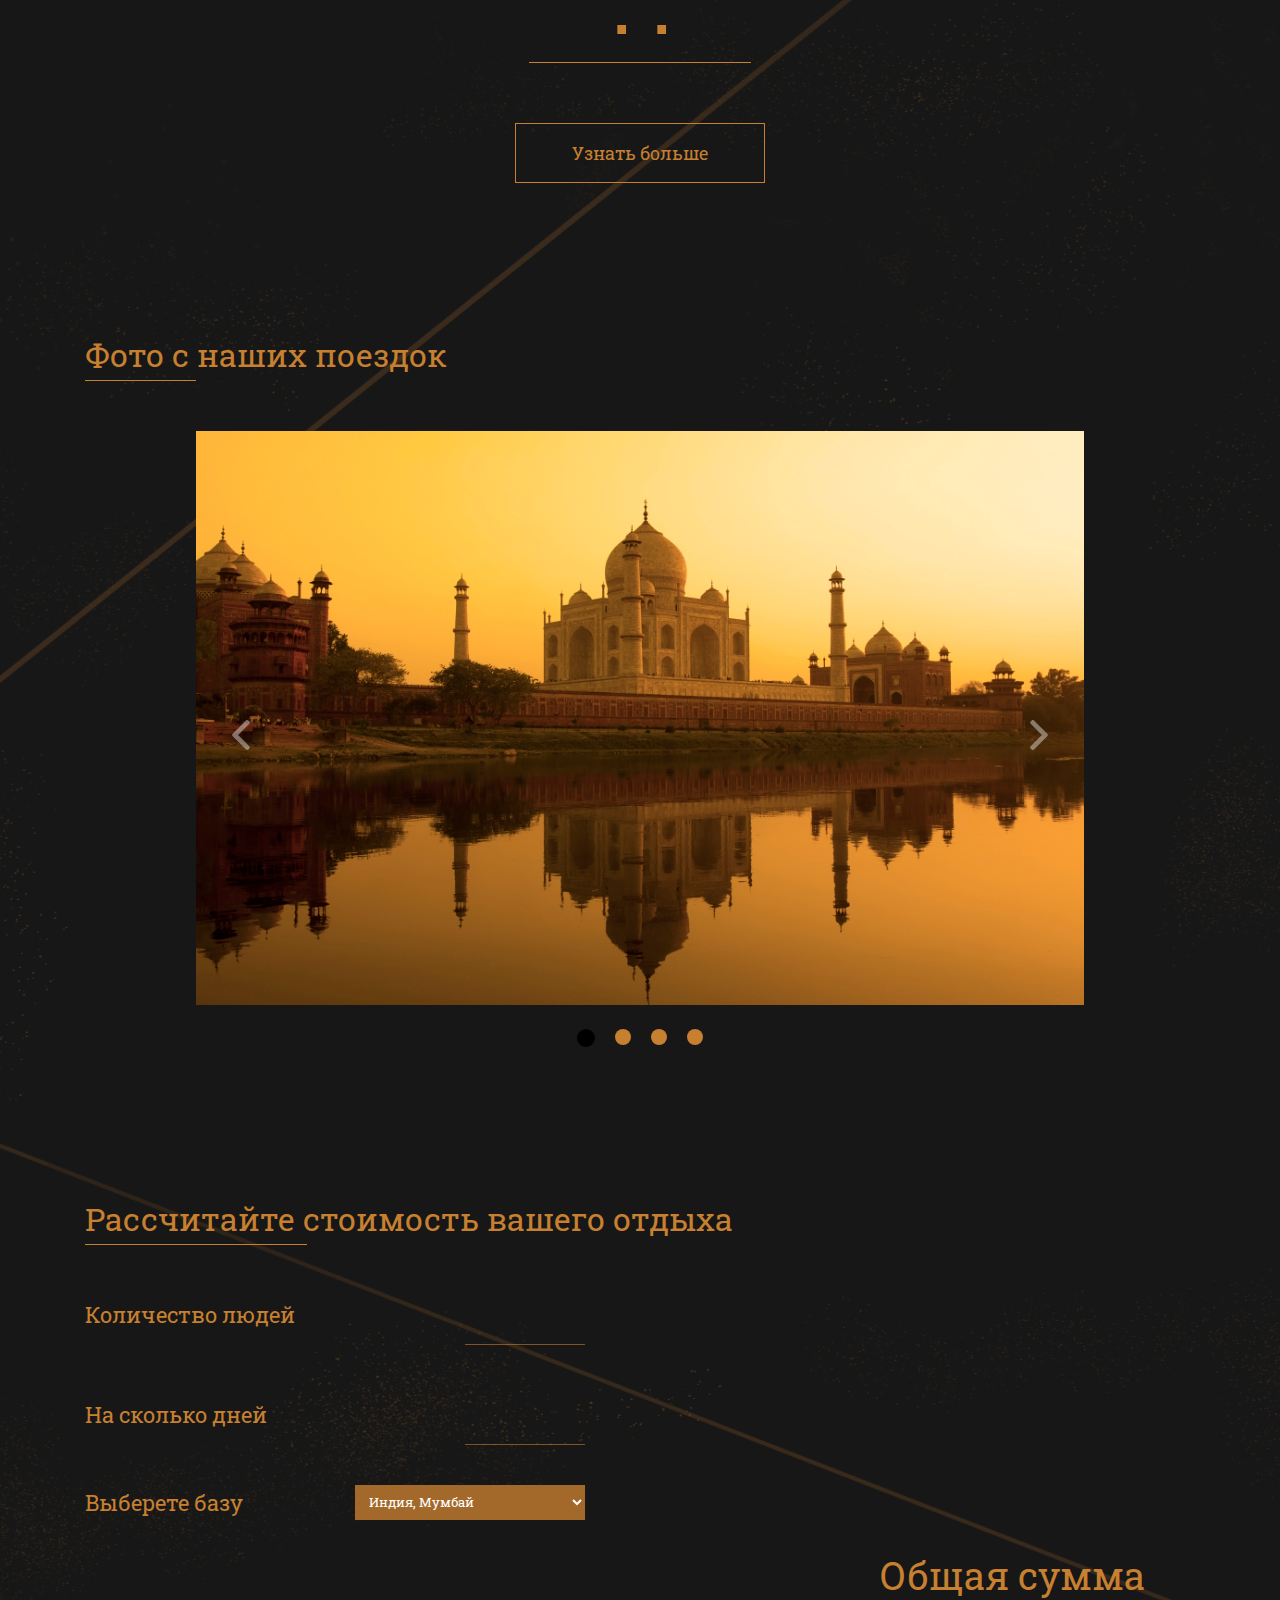
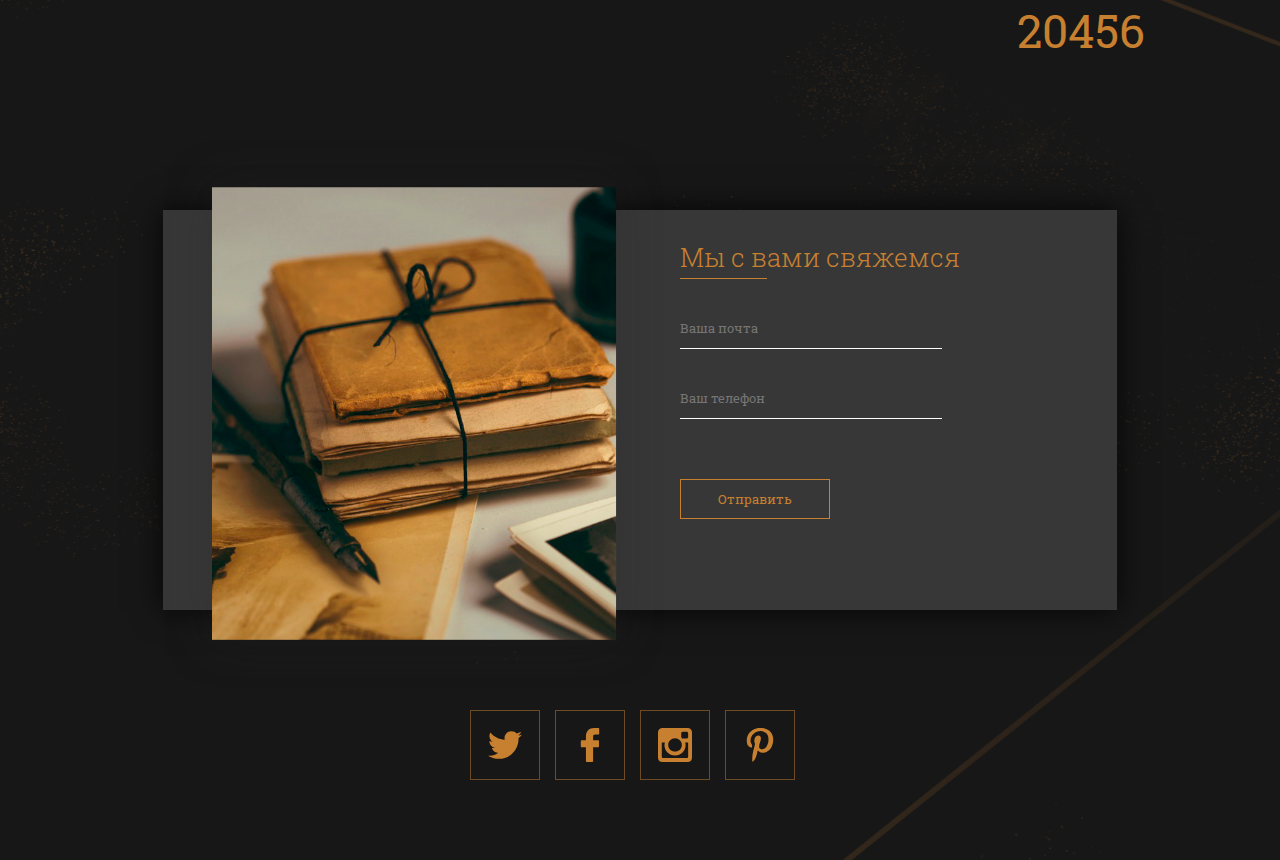
==== commit 4bab0b12: "Modal and tab-modal window" ====
--- a/Second project/index.html
+++ b/Second project/index.html
@@ -105,11 +105,11 @@
 					До конца акции осталось
 				</div>
 				<div class="timer-numbers" id="timer">
-					<span class="hours">18</span>
+					<span class="hours"></span>
 					<span>:</span>
-					<span class="minutes">20</span>
+					<span class="minutes"></span>
 					<span>:</span>
-					<span class="seconds">11</span>
+					<span class="seconds"></span>
 				</div>
 			</div>
 			<button class="more"> Узнать больше</button>
--- a/Second project/css/style.css
+++ b/Second project/css/style.css
@@ -206,12 +206,10 @@
   width: 100%;
   box-shadow: 0px 0px 30px rgba(0, 0, 0, 0.8);
 }
-.content .info .hide,
-.slider .wrap .hide {
+.content .info .hide {
   display: none;
 }
-.content .info .show,
-.slider .wrap .show{
+.content .info .show {
   display: flex;
 }
 .content .timer {
